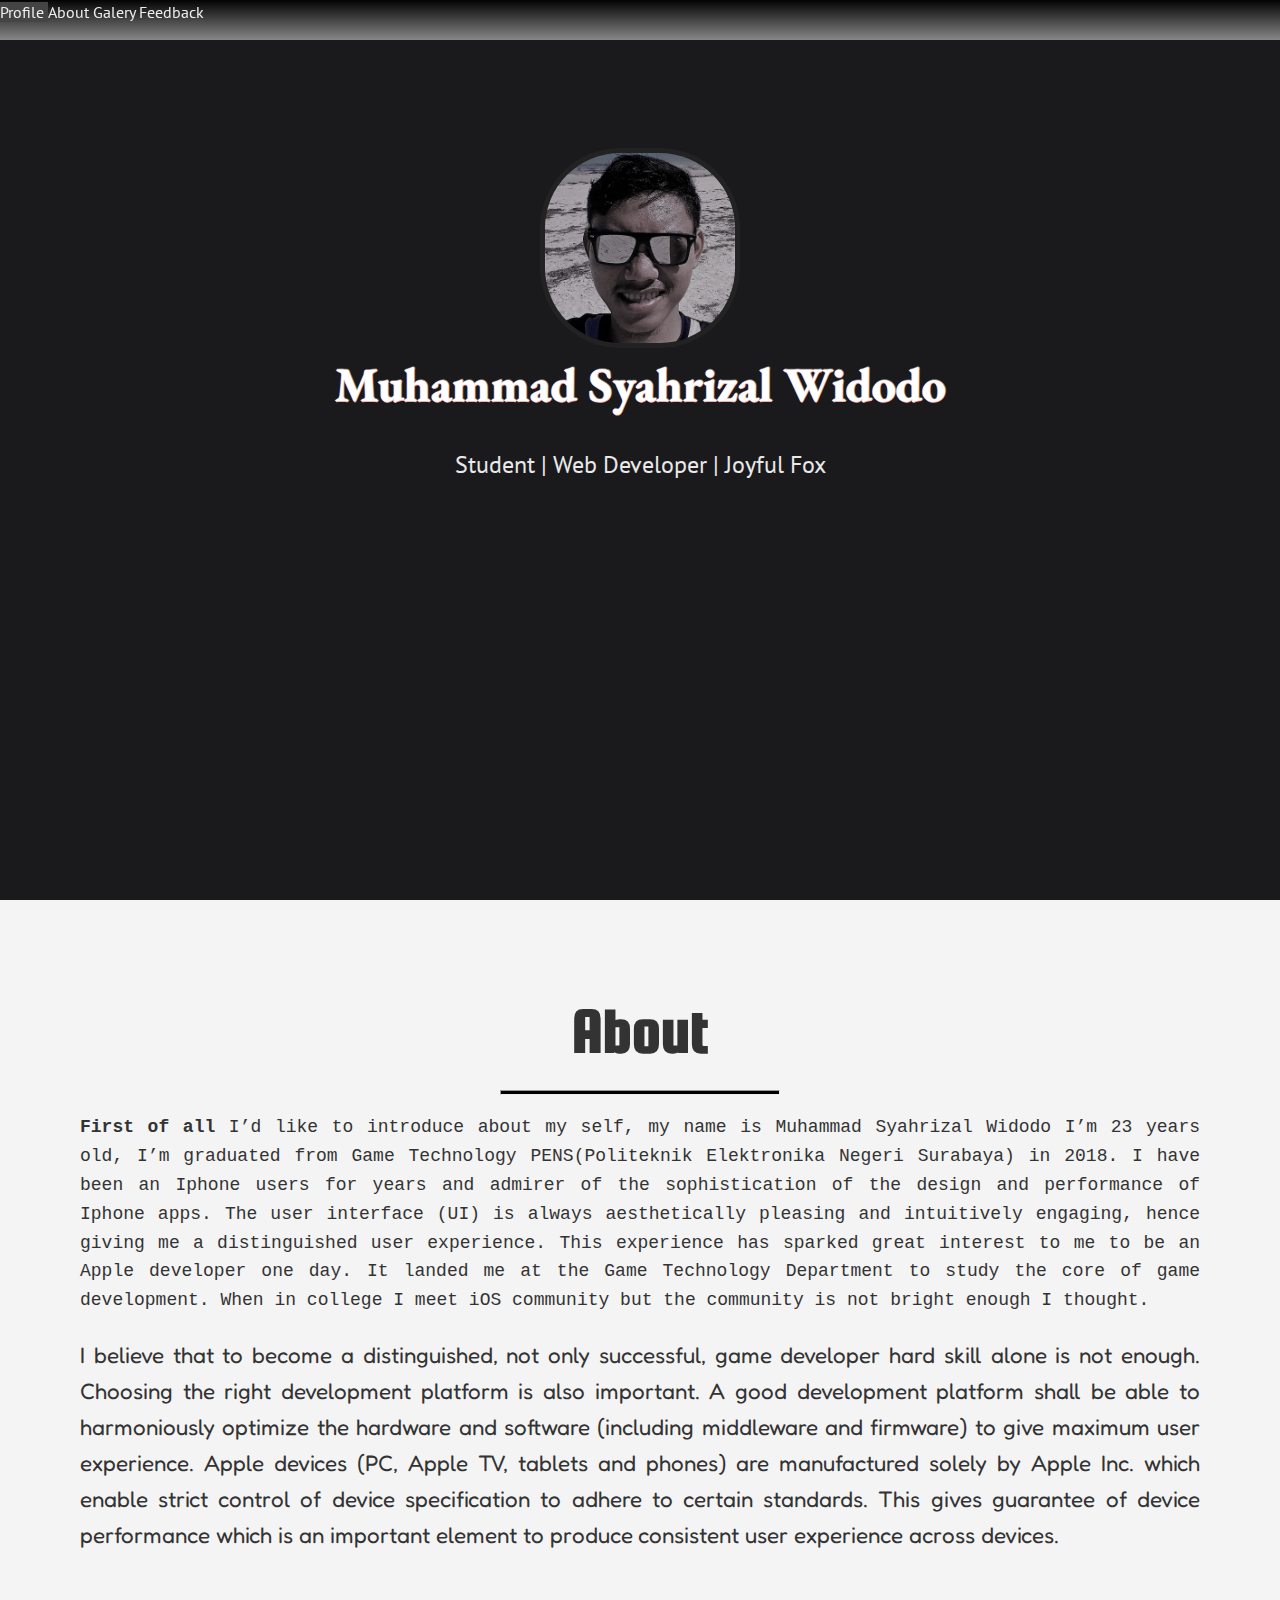
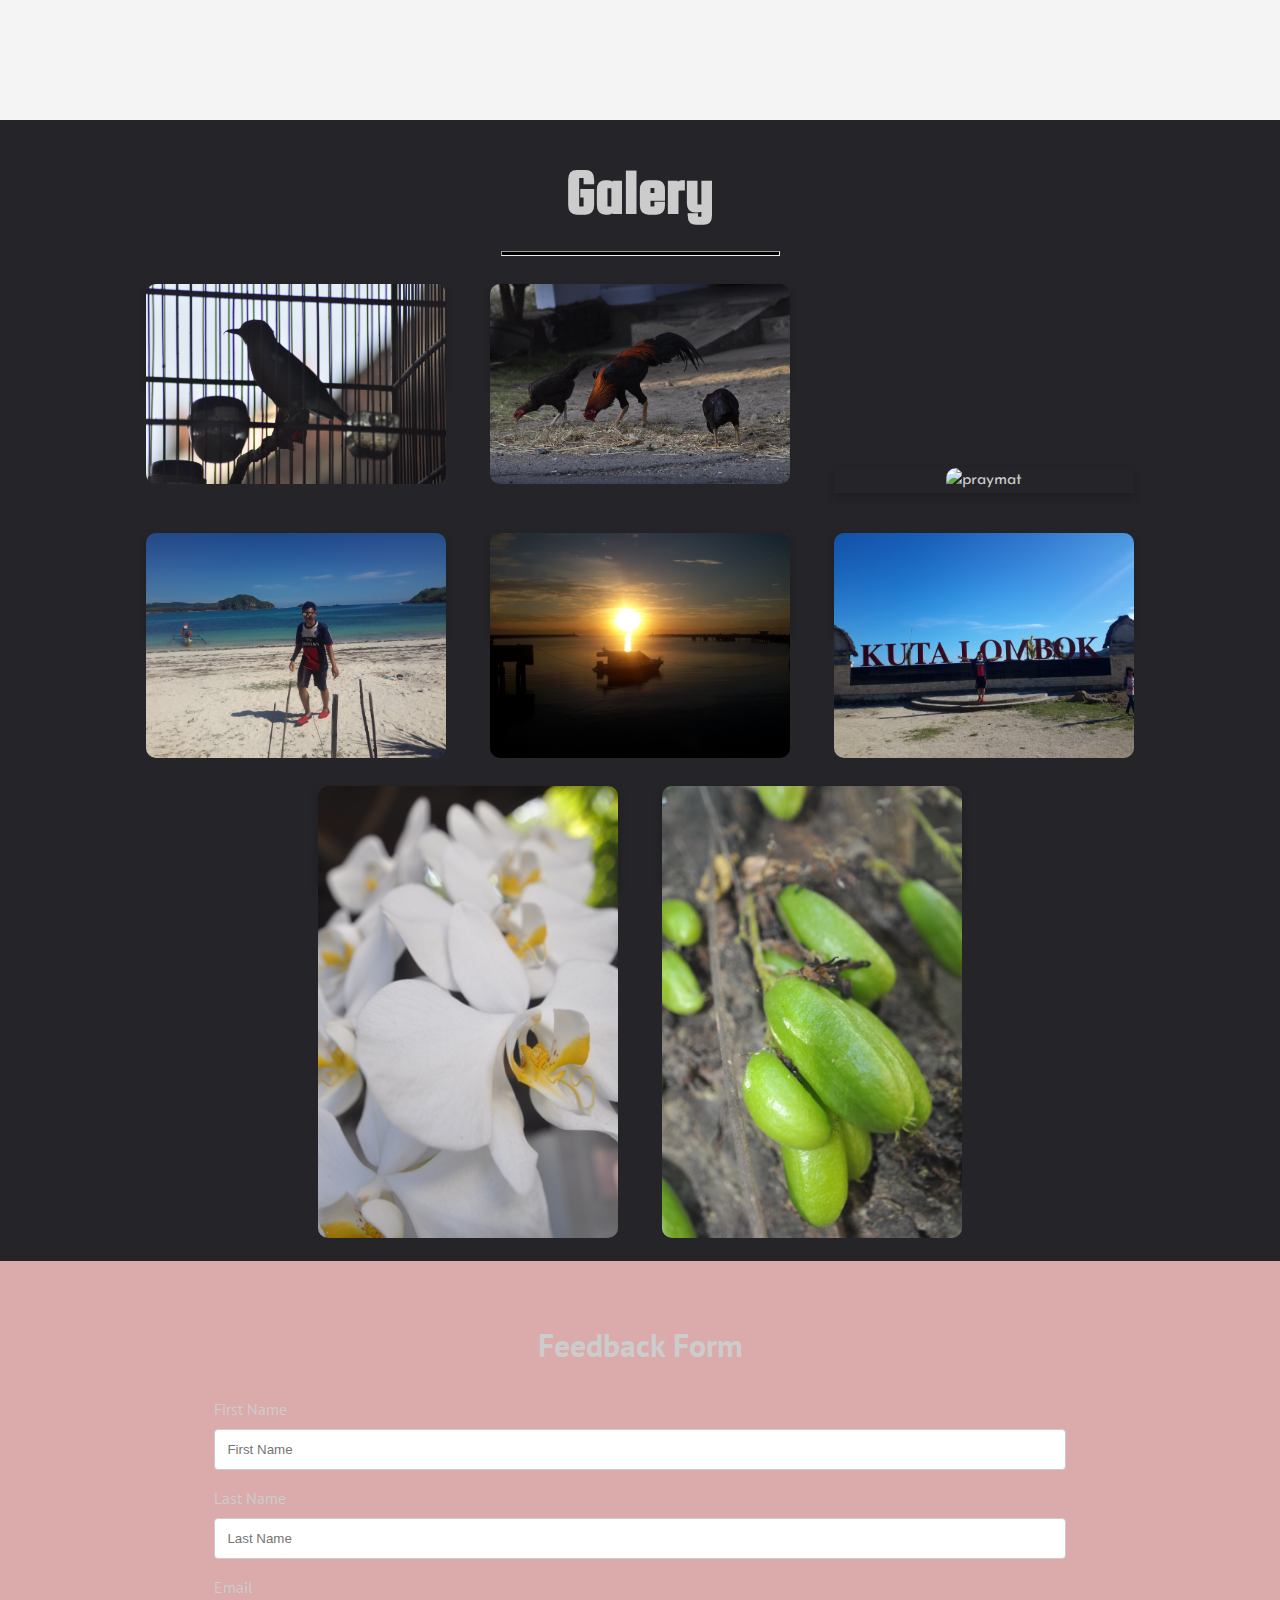
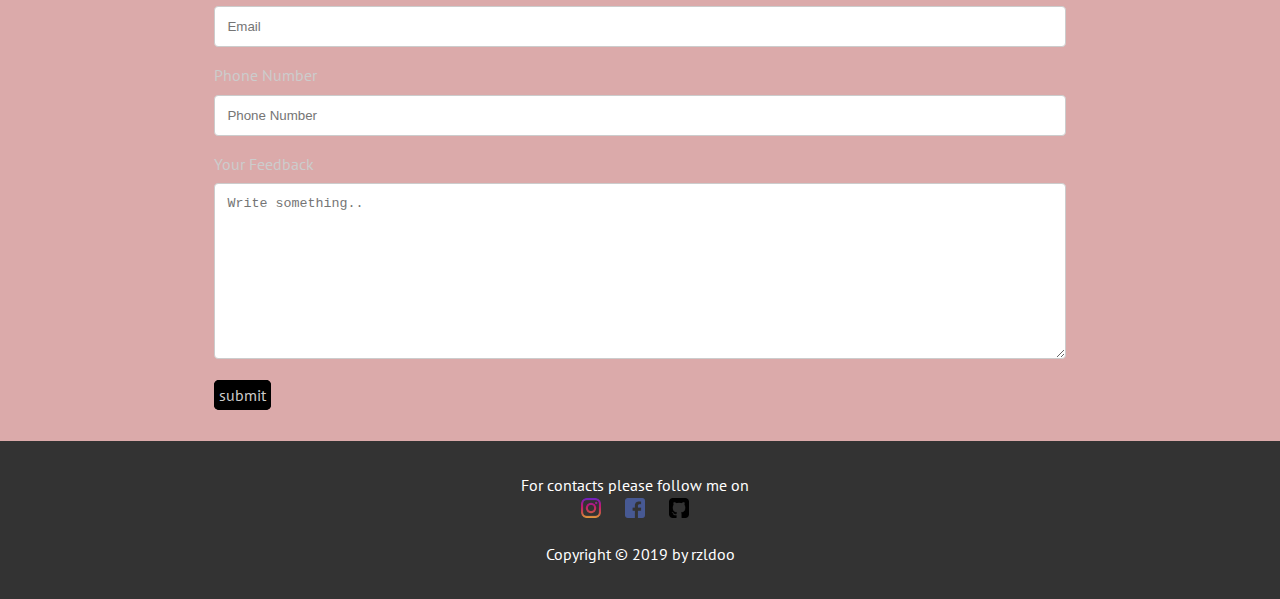
==== index.html @ 5d65c8ea "move files" ====
<!DOCTYPE html>
<html lang="en">

<head>
    <meta charset="UTF-8">
    <meta name="viewport" content="width=device-width, initial-scale=1.0">
    <meta http-equiv="X-UA-Compatible" content="ie=edge">
    <link rel="stylesheet" href="style.css" type="text/css">
    <title>profil_ku</title>
</head>

<body>
    <div id="showcase">
        <header>
            <nav class='navbar'>
                <ul class='navbar'>
                    <li class="hide-on-small">
                        <a href="#introduction">Profile</a>
                    </li>
                    <li>
                        <a href='#about'>About</a>
                    </li>
                    <li>
                        <a href='#galery'>Galery</a>
                    </li>
                    <li>
                        <a href='#feedback'>Feedback
                    </li>
                </ul>
            </nav>
        </header>
        <div class="container-head" id="introduction">
            <img src="img/profile.jpg" alt="profile" class="profile" id="profile">
            <h2 class="down title-down">Muhammad Syahrizal Widodo</h2>
            <p class="head-paragraph top">
                Student <strong class="gap">|</strong> Web Developer <strong class="gap">|</strong> Joyful Fox

            </p>
        </div>
    </div>

    <!-- About / Overview Section -->
    <section id="about" class="section section-about bg-light">
        <div class="container" style="text-align: center">
            <div class="about">
                <h3 class="title-about">About</h3>
                <hr>
            </div>
            <div class="paragraph-control">
                <p class="about-paragraph"><strong>First of all</strong> I’d like to introduce about my self, my name is Muhammad Syahrizal Widodo I’m 23 years old, I’m graduated from Game Technology PENS(Politeknik Elektronika Negeri Surabaya) in 2018. I have been an Iphone users for years and admirer of the sophistication of the design and performance of Iphone apps. The user interface (UI) is always aesthetically pleasing and intuitively engaging, hence giving me a distinguished user experience. This experience has sparked great interest to me to be an Apple developer one day. It landed me at the Game Technology Department to study the core of game development. When in college I meet iOS community but the community is not bright enough I thought.
                </p>
                <p class="lead">I believe that to become a distinguished, not only successful, game developer hard skill alone is not enough. Choosing the right development platform is also important. A good development platform shall be able to harmoniously optimize the hardware and software (including middleware and firmware) to give maximum user experience. Apple devices   (PC, Apple TV, tablets and phones) are manufactured solely by Apple Inc. which enable strict control of device specification to adhere to certain standards. This gives guarantee of device performance which is an important element to produce consistent user experience across devices.
                </p>
            </div>
            <img class="about-barber" src="img/barber-shop.png" alt="">
        </div>
    </section>

    <!-- Galery Section -->
    <section id="galery" class="section">
        <div class="container-gallery">
            <div>
                <h3 class="galery-title">Galery</h3>
                <hr>
            </div>
            
            <div>
                <div class="galery">
                    <img class="my-galery" src="img/_DSC5089.JPG" alt="bird">
                </div>
                <div class="galery">
                    <img class="my-galery" src="img/_DSC5095.JPG" alt="chicken">
                </div>
                <div class="galery">
                    <img class="my-galery" src="img/DSC_0421.JPG" alt="praymat">
                </div>
                <div class="galery">
                    <img class="my-galery" src="img/20150215_150311_9.jpg" alt="walk">
                </div>
                <div class="galery">
                    <img class="my-galery" src="img/20150208_062809.jpg" alt="labuhanhaji">
                </div>
                <div class="galery">
                    <img class="my-galery" src="img/20150215_162929.jpg" alt="kutalombok">
                </div>
                <div class="galery">
                    <img class="my-galery" src="img/_DSC4888.JPG" alt="labuhanhaji">
                </div>
                <div class="galery">
                    <img class="my-galery" src="img/_DSC4893.JPG" alt="kutalombok">
                </div>
              
            </div>
        </div>
    </section>


    
    <!--feedback-->
    <section id="feedback">
        <form action="submit_page.html">
            <div class="container-contact" style="background-color:rgb(219, 170, 170);">
                <h2 style="text-align: center; font-size: 2rem">Feedback Form</h2>
                <div class="row-contact">
                    <label for="firstName">First Name</label>
                    <input type="text" name="firstName" id="name" placeholder="First Name">
                    <label for="lastName">Last Name</label>
                    <input type="text" name="lastName" id="name" placeholder="Last Name">
                    <label for="address">Email</label>
                    <input type="text" name="email" id="email" placeholder="Email">
                    <label for="phoneNumber">Phone Number</label>
                    <input type="text" name="phoneNumber" id="phoneNumber" placeholder="Phone Number">
                    <label for="subject">Your Feedback</label>
                    <textarea name="subject" id="subject" cols="30" rows="10" placeholder="Write something.."></textarea>
                    <!-- <inputclass="btn" type="submit" name="submit" id="submit" value="Submit"> -->
                    <a target="_blank" class="btn" href="mailto:rizal.dodo@rocketmail.com">submit</a>
                </div>
            </div>
        </form>
    </section>

    <footer>
        <div class="footer-bottom text-center">
            <p>
                For contacts please follow me on 
                <a target="_blank" class="socmed" href="https://www.instagram.com/rzldoo/">
                    <br>
                    <img height="20px" width="20px" src="img/instagram.png" alt="instagram icon"> 
                </a>    
                <a target="_blank" class="socmed" href="https://www.facebook.com/msyahrizal.widodo">
                    <img height="20px" width="20px" src="img/facebook.png" alt="facebook icon"> 
                        
                </a>    
                <a target="_blank" class="socmed" href="https://github.com/rizaldodo">
                    <img height="20px" width="20px" src="img/github-sign.png" alt="github-sign icon">
                </a>

            </p>
            <p>Copyright &copy; 2019 by rzldoo</p> 
        </div>
    </footer>

</body>

</html>
---- style.css ----
@import url('https://fonts.googleapis.com/css?family=PT+Sans');
@import url('https://fonts.googleapis.com/css?family=Bevan|Fredoka+One|Josefin+Sans|Pacifico|Rubik+Mono+One&display=swap');
@import url('https://fonts.googleapis.com/css?family=Squada+One&display=swap');
@import url('https://fonts.googleapis.com/css?family=Abril+Fatface&display=swap');
@import url('https://fonts.googleapis.com/css?family=Noto+Sans+TC&display=swap');
@import url('https://fonts.googleapis.com/css?family=EB+Garamond&display=swap');

/* CSS Variables */

:root {
    --secondary-color: #103063;
    --secondary-color-hover: #143f85;
    --light-color: #f4f4f4;
}
#showcase {
    margin: 0;
    padding: 0;
    background: linear-gradient(rgba(0, 0, 0, 0.3), rgba(0, 0, 0, 0.3)), url('img/coral.png') no-repeat center/cover;
    width: 100%;
    height: 100vh;
    position: relative;
    overflow-y: hidden;
    

}
.profile {
    margin: 100px 0 -20px 0;
    border-radius: 5rem;
    max-width: 200px;
    max-height: 200px;
    border: 5px solid rgba(36, 36, 36, 0.801);
    
    
}

hr {
    display: block;
    background-color: #000000;
    height: 5px;
    width: 25%;
    clear: both;
}
.team {
    margin: 10px;
    display: inline-block;
    padding: 0;
}
.container-team {
    text-align: center;
    max-width: 100%;
    margin: 0 auto;
    padding: 0 3rem;
}


/* Colors */

.text-secondary {
    color: var(--secondary-color);
}

.text-light {
    color: var(--light-color);
}

.bg-light {
    background: var(--light-color);
    color: #333;
    height: 820px
}

.bb-light {
    background: rgba(191, 191, 191, 1);
    color: black;
}

.btn {
    margin: 0 auto;
    border-radius: 5px;
}


/* On mouse-over, add a deeper shadow */

body {
    font-family: 'PT Sans', sans-serif;
    background-color: #252529;
    margin: 0;
    color: #fff;
    line-height: 1.6;
}

* {
    box-sizing: border-box;
}

img {
    max-width: 100%;
    height: auto;
}

.img-rounded {
    border-radius: 50%;
    /* margin: 50px;
    padding: 50px */
}

a {
    text-decoration: none;
    color: #ccc;
}


/* Reservation Form */

input[type=text],
select,
textarea {
    width: 100%;
    padding: 12px;
    border: 1px solid #ccc;
    border-radius: 4px;
    box-sizing: border-box;
    margin-top: 6px;
    margin-bottom: 16px;
    resize: vertical;
    text-align: left;
}

input[type=submit] {
    background-color: #4caf50;
    color: white;
    padding: 12px 20px;
    border: none;
    border-radius: 4px;
    cursor: pointer;
    text-align: center;
    width: 5rem;
}

input[type=submit]:hover {
    background-color: #45a049;
}

.container-contact {
    padding: 2rem;
    width: 100%;
    margin: 0 auto;
}

.row-contact {
    width: 70%;
    margin: 0 auto;
}


/* Section */

.section {
    padding: 1rem 0;
    min-height: 600px;
}

.section-head {
    font-size: 2.5rem;
    margin: 0;
    font-family: 'Pacifico', cursive;
    text-align: center;
}

.section h3 {
    font-size: 4rem;
    font-family: 'Squada One', cursive;
}


/* Book with Us Section */

.bb-book {
    background: white;
    color: black;
}

.title-book {
    text-align: center;
    font-family: 'Fredoka One', cursive;
}

.section-book {
    font-size: 2.5rem;
    margin: 0;
    font-family: Impact, Haettenschweiler, 'Arial Narrow Bold', sans-serif;
    /* font-family: 'Courier New', Courier, monospace; */
    margin: 0 auto;
    text-align: center;
    color: black;
}

.p-book {
    font-family: 'Courier New', Courier, monospace;
    /* font-size: 25px;
    text-align: justify; */
    font-size: 1.5rem;
    text-align: center;
    /* font-family: 'Fredoka One', cursive; */
}


/* Barber Section */

.container-barber {
    justify-content: center;
    margin: 5rem;
}

.barbers {
    display: grid;
    grid-gap: 20px;
    grid-template-columns: repeat(2, 1fr);
    text-align: left;
}

.title-barber {
    text-align: center;
    font-family: 'Pacifico', cursive;
}

.p-barber {
    font-family: 'Courier New', Courier, monospace;
    /* font-size: 25px;
    text-align: justify; */
    font-size: 1.47rem;
    text-align: justify;
    font-weight: 300;
    /* font-family: 'Fredoka One', cursive; */
}

.container-paragraph-barber {
    margin: 0 auto;
}

.section-barber {
    font-size: 2.5rem;
    margin: 0;
    font-family: 'Pacifico', cursive;
    margin: 0 auto;
    text-align: center;
    color: black;
}

.text-center {
    text-align: center;
}

.barber-gallery {
    width: 200px;
    height: 200px;
    display: inline-block;
    padding: 0;
    margin: 5rem;
}

.title {
    margin: 0;
}

.down {
    color: white;
    text-shadow: -1px 0 rgb(255, 219, 219), 0 1px #ffa8a8, 1px 0 grey, 0 -1px grey;
    font-family: 'Noto Sans TC', sans-serif;
}

.title-down {
    margin: 10px;
    font-family: 'EB Garamond', serif;
}


.top-desc {
    text-transform: uppercase;
    font-size: 2rem;
    line-height: normal;
}



/* Services Gallery Class*/
.galery-title {
    margin: 5px 0 0 0 ;
}
.galery {
    /* border: 1px solid #466995; */
    margin: 20px;
    display: inline-block;
    width: 300px;
    max-height: 100px;
    box-shadow: 0 4px 8px 0 rgba(0, 0, 0, 0.2);
    transition: 0.3s;
    font-family: 'Josefin Sans', sans-serif;   
}
.my-galery {
    border-radius: 10px;
    border: 3px salmon;
}



/* Navbar Section */


#showcase .container {
    margin-top: 25vh;
}

#showcase h1 {
    font-size: 5.5rem;
    margin-bottom: 0;
    font-family: 'Pacifico', cursive;
}

#showcase h2 {
    font-size: 3rem;
}

.container-gallery {
    max-width: 1180px;
    text-align: center;
    margin: 0 auto;
    padding: 0 2rem;
}

.container-head {
    max-width: 1180px;
    text-align: center;
    margin: 0 auto;
    padding: 3rem 3rem;
    
}

.head-paragraph {
    font-size: 1.5rem;
    font-weight: 300;
    color: #e9e9e9
}


/* p Class on About Section */

.title-about {
    margin: 0 auto;
}

.lead {
    font-size: 1.4rem;
    text-align: justify;
    font-family: 'Fredoka One', cursive;
    margin-bottom: 1px;
}

.about-paragraph {
    font-family: 'Courier New', Courier, monospace;
    font-size: 18px;
    text-align: justify;
}
.paragraph-control {
    margin-bottom: 5px;
}
.about-barber {
    margin: 0 auto;
}

.section-about {
    margin: 0;
    padding: 5rem;
    max-height: auto;
}


tr:hover {
    opacity: 0.5;
    background-color: #b3b3b3;
}


/* Navigation */

nav {
    height: 40px;
    width: 100%;
    background: linear-gradient(rgba(0, 0, 0, 0.863), rgba(158, 157, 157, 0.836)), url('img/coral.png') no-repeat center/cover;
    color: #eee;
    position: fixed;
}

nav ul {
    padding: 0;
    margin: 0;
}

nav li {
    display: inline;
    /* float: left; */
}

nav a {
    display: inline ;
    width: 100px;
    text-align: center;
    text-decoration: none;
    padding: 10px 0;
    color: #eee;
    text-decoration: none;
}

nav li:hover {
    background-color: #444;
}

nav a#openup {
    display: none;
}


/* Responsive Page */

@media screen and (max-width: 580px) {
    .hide-on-small {
        display: none;
    }
    #showcase {
        height: 50vh;
    }
    #showcase .container {
        margin-top: 15vh;
    }
    #showcase h1 {
        font-size: 3rem;
    }
    #showcase h2 {
        font-size: 1.5rem;
    }
    nav {
        height: auto;
        border-bottom: 0;
    }
    nav ul {
        display: none;
        height: auto;
    }
    nav li {
        width: 100%;
        float: left;
        position: relative;
    }
    nav a {
        text-align: left;
        width: 100%;
        text-indent: 25px;
        background: #333;
        border-bottom: 1px solid #555;
    }
    nav a:hover {
        background: #444;
    }
    nav a#openup:after {
        content: '|||';
        transform: rotate(-90deg);
        -ms-transform: rotate(-90deg);
        /* IE 9 */
        -webkit-transform: rotate(-90deg);
        /* Safari and Chrome */
        width: 30px;
        height: 30px;
        display: inline-block;
        position: absolute;
        right: 5px;
        top: 20px;
    }
    nav a#openup {
        display: block;
        background-color: #333;
        width: 100%;
        position: relative;
    }
}

.navbar:before,
.navbar:after {
    content: '';
    display: table;
}

.navbar:after {
    clear: both;
}

.navbar {
    zoom: 1;

}

@media screen and (max-width: 780px) {
    .barbers {
        grid-template-columns: 1fr;
    }
    footer .footer-cols {
        display: none;
    }
}

@media screen and (max-height: 580px) {
    #showcase p.lead {
        display: none;
    }
}


/* Footer */

footer .footer-cols {
    display: grid;
    grid-gap: 20px;
    grid-template-columns: repeat(4, 1fr);
    padding: 2rem;
    text-align: left;
    font-size: 14px;
}

footer .footer-cols ul {
    list-style: none;
}

footer .footer-cols ul li:first-child {
    font-size: 1.2rem;
    padding-bottom: 0.5rem;
    border-bottom: #444 solid 1px;
    margin-bottom: 1rem;
}

footer .footer-bottom {
    background: #333;
    padding: 1rem;
}
.avatar {
    margin: 0px 20px;
    display: inline-block;
    width: 300px;
    max-height: 300px;
    transition: 0.3s;
    font-family: 'Josefin Sans', sans-serif;
    border-radius: 10rem;
    font-size: 3rem;
    background-color: #000000
    
    
}
.thankyou {
    text-align: center;
    font-size: 10rem;
    margin-bottom: 0 auto;
    text-shadow: -1px 0 black, 0 1px black, 1px 0 grey, 0 -1px grey;
}
.submit h3 {
    background: linear-gradient(rgba(185, 185, 185, 0.5), rgba(0, 0, 0, 0.5)), url('img/thank.jpg') no-repeat; 
    font-family: 'Squada One', cursive;
}
/* .end {
    background: linear-gradient(rgba(185, 185, 185, 0.5), rgba(0, 0, 0, 0.5)), url('img/end.jpg') no-repeat 
} */
.btn {
    background: #000000;
    border: 5px solid black;
}
.socmed {
    margin: auto 10px;
}
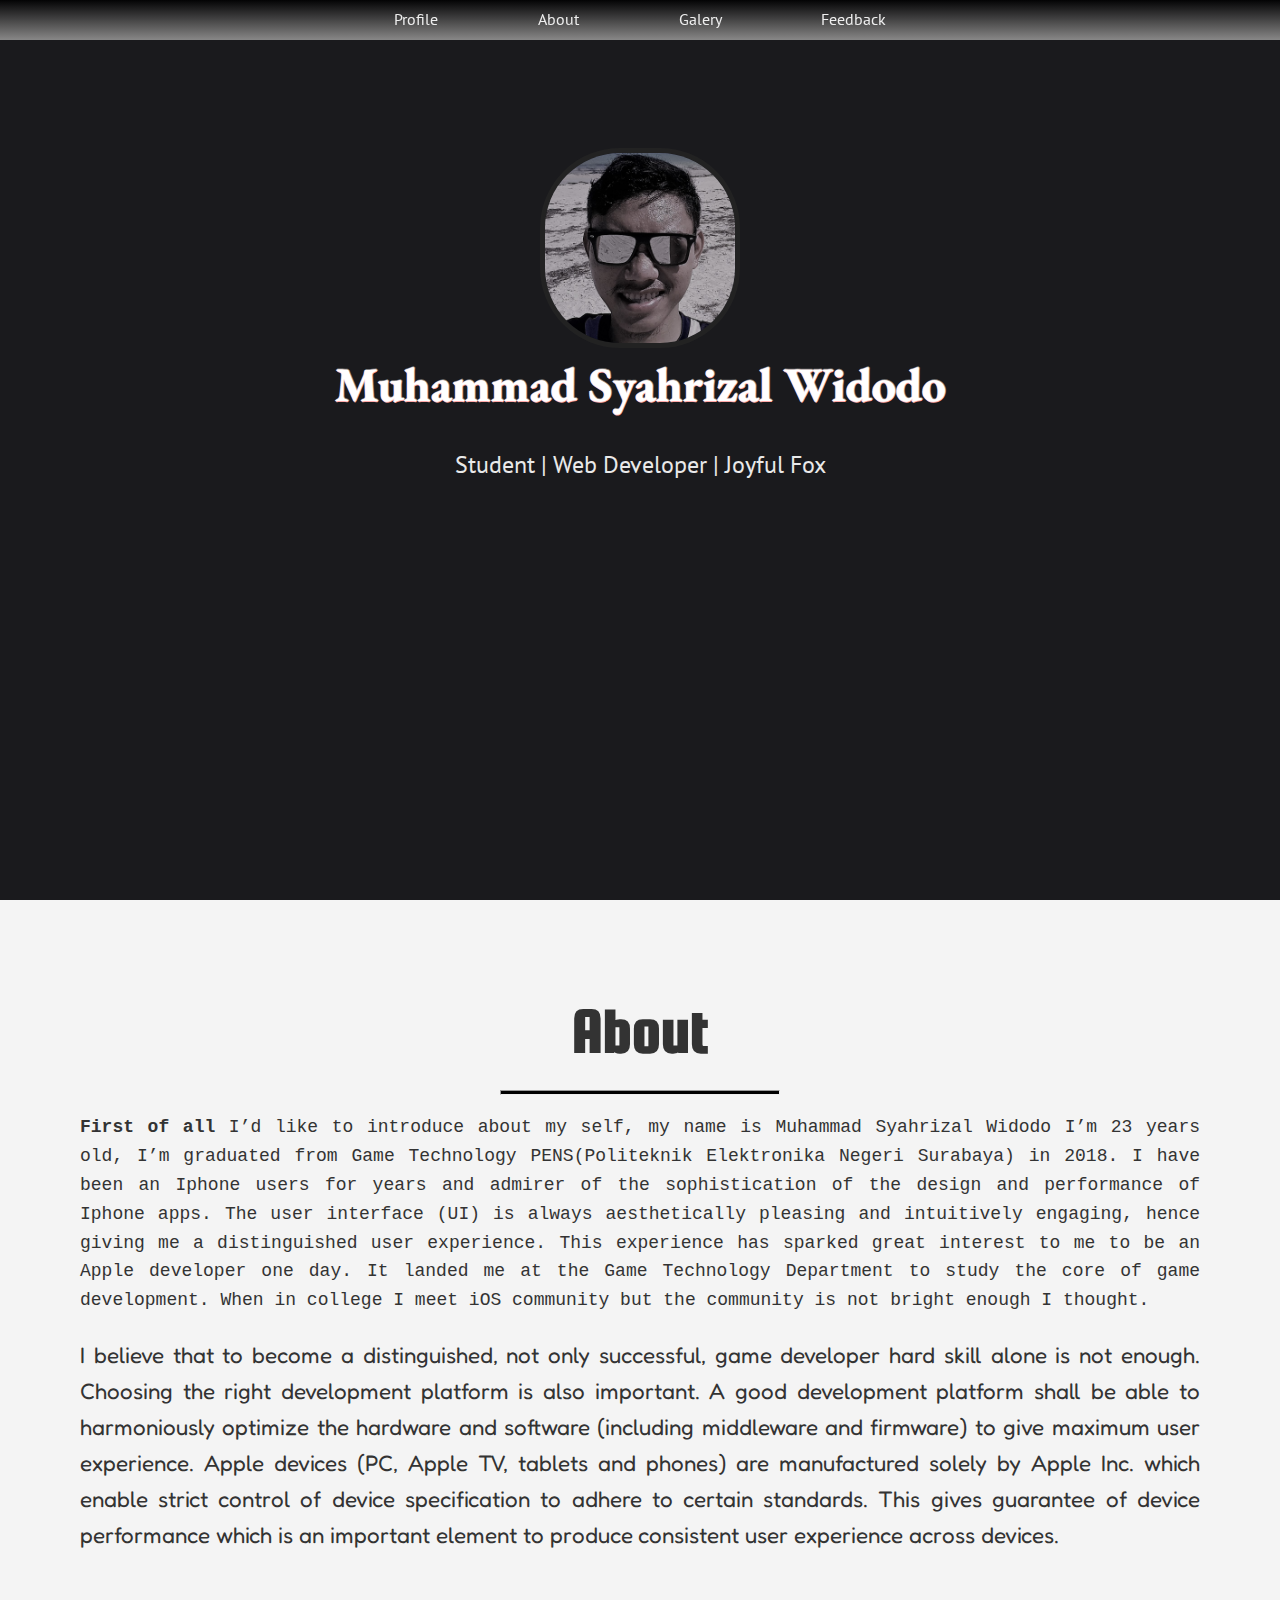
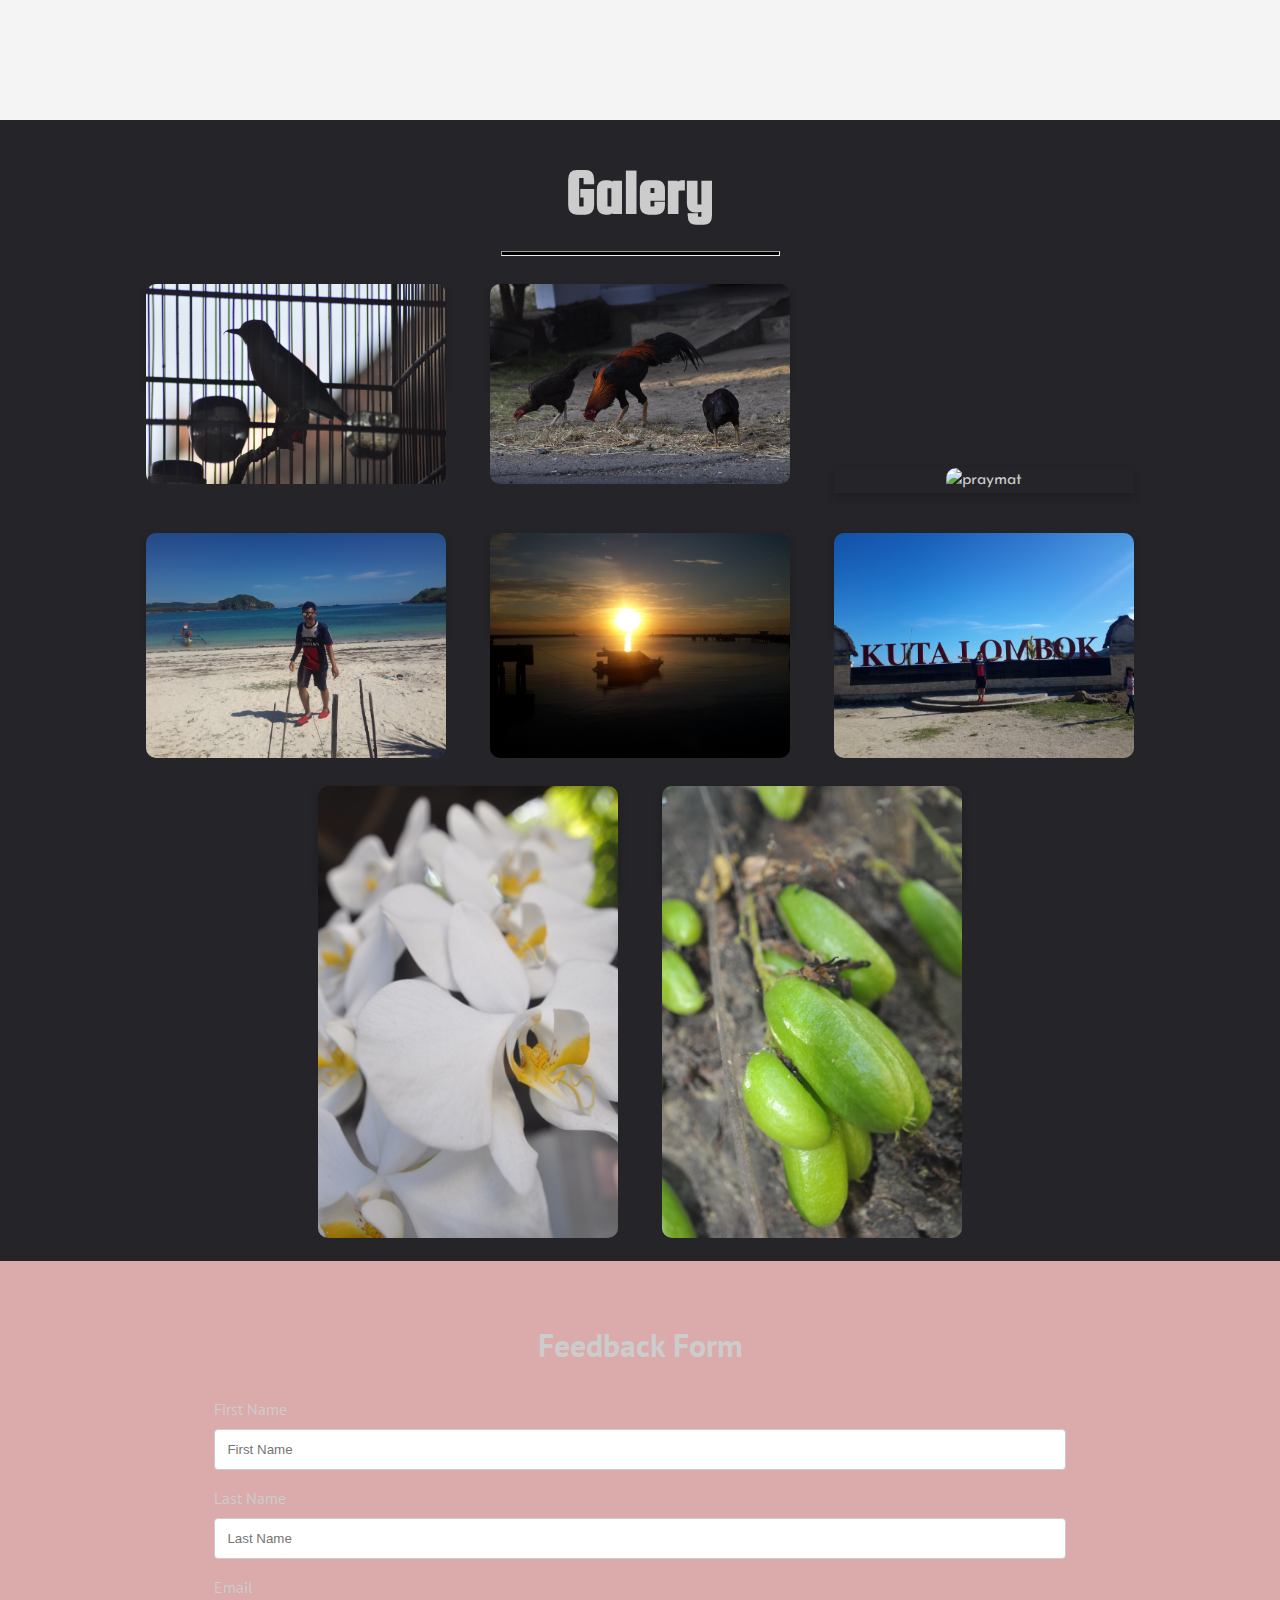
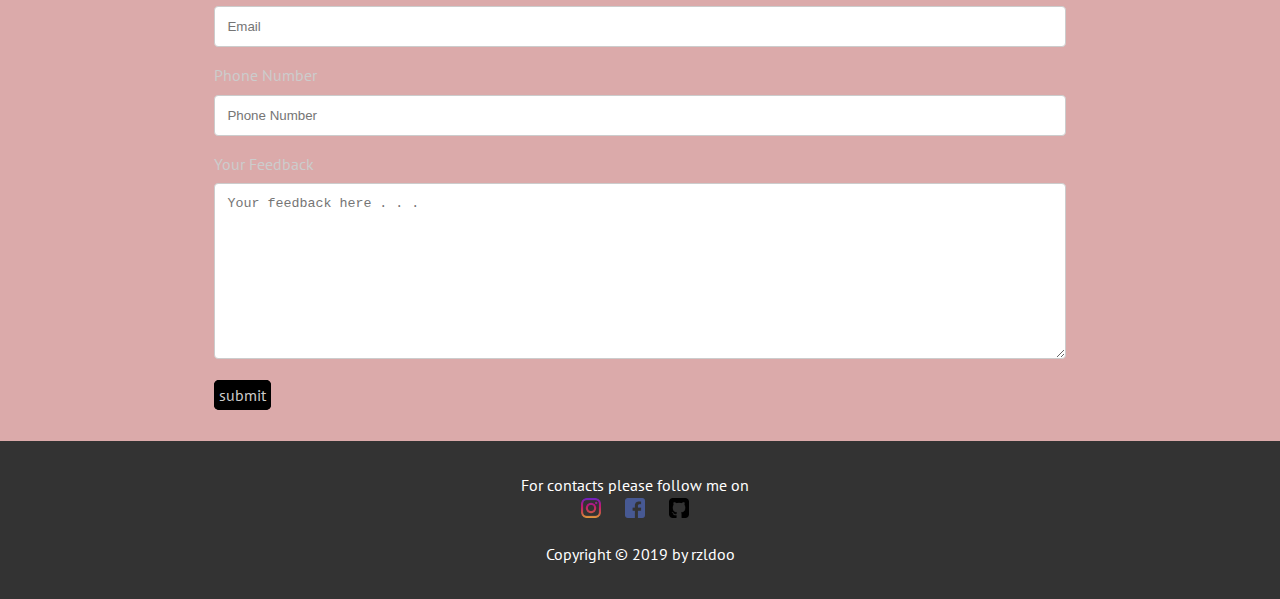
==== commit 363da832: "Fix the navbar" ====
--- a/index.html
+++ b/index.html
@@ -111,7 +111,7 @@
                     <label for="phoneNumber">Phone Number</label>
                     <input type="text" name="phoneNumber" id="phoneNumber" placeholder="Phone Number">
                     <label for="subject">Your Feedback</label>
-                    <textarea name="subject" id="subject" cols="30" rows="10" placeholder="Write something.."></textarea>
+                    <textarea name="subject" id="subject" cols="30" rows="10" placeholder="Your feedback here . . ."></textarea>
                     <!-- <inputclass="btn" type="submit" name="submit" id="submit" value="Submit"> -->
                     <a target="_blank" class="btn" href="mailto:rizal.dodo@rocketmail.com">submit</a>
                 </div>
--- a/style.css
+++ b/style.css
@@ -394,11 +394,14 @@
 
 nav ul {
     padding: 0;
-    margin: 0;
+    margin-top: 4px;
+    text-align: center;
+    padding-top: 3px;
 }
 
 nav li {
     display: inline;
+    margin: 3rem;
     /* float: left; */
 }
 
@@ -414,6 +417,8 @@
 
 nav li:hover {
     background-color: #444;
+    border-radius: 5px;
+    border: 3px rgba(193, 255, 191, 0.384); 
 }
 
 nav a#openup {
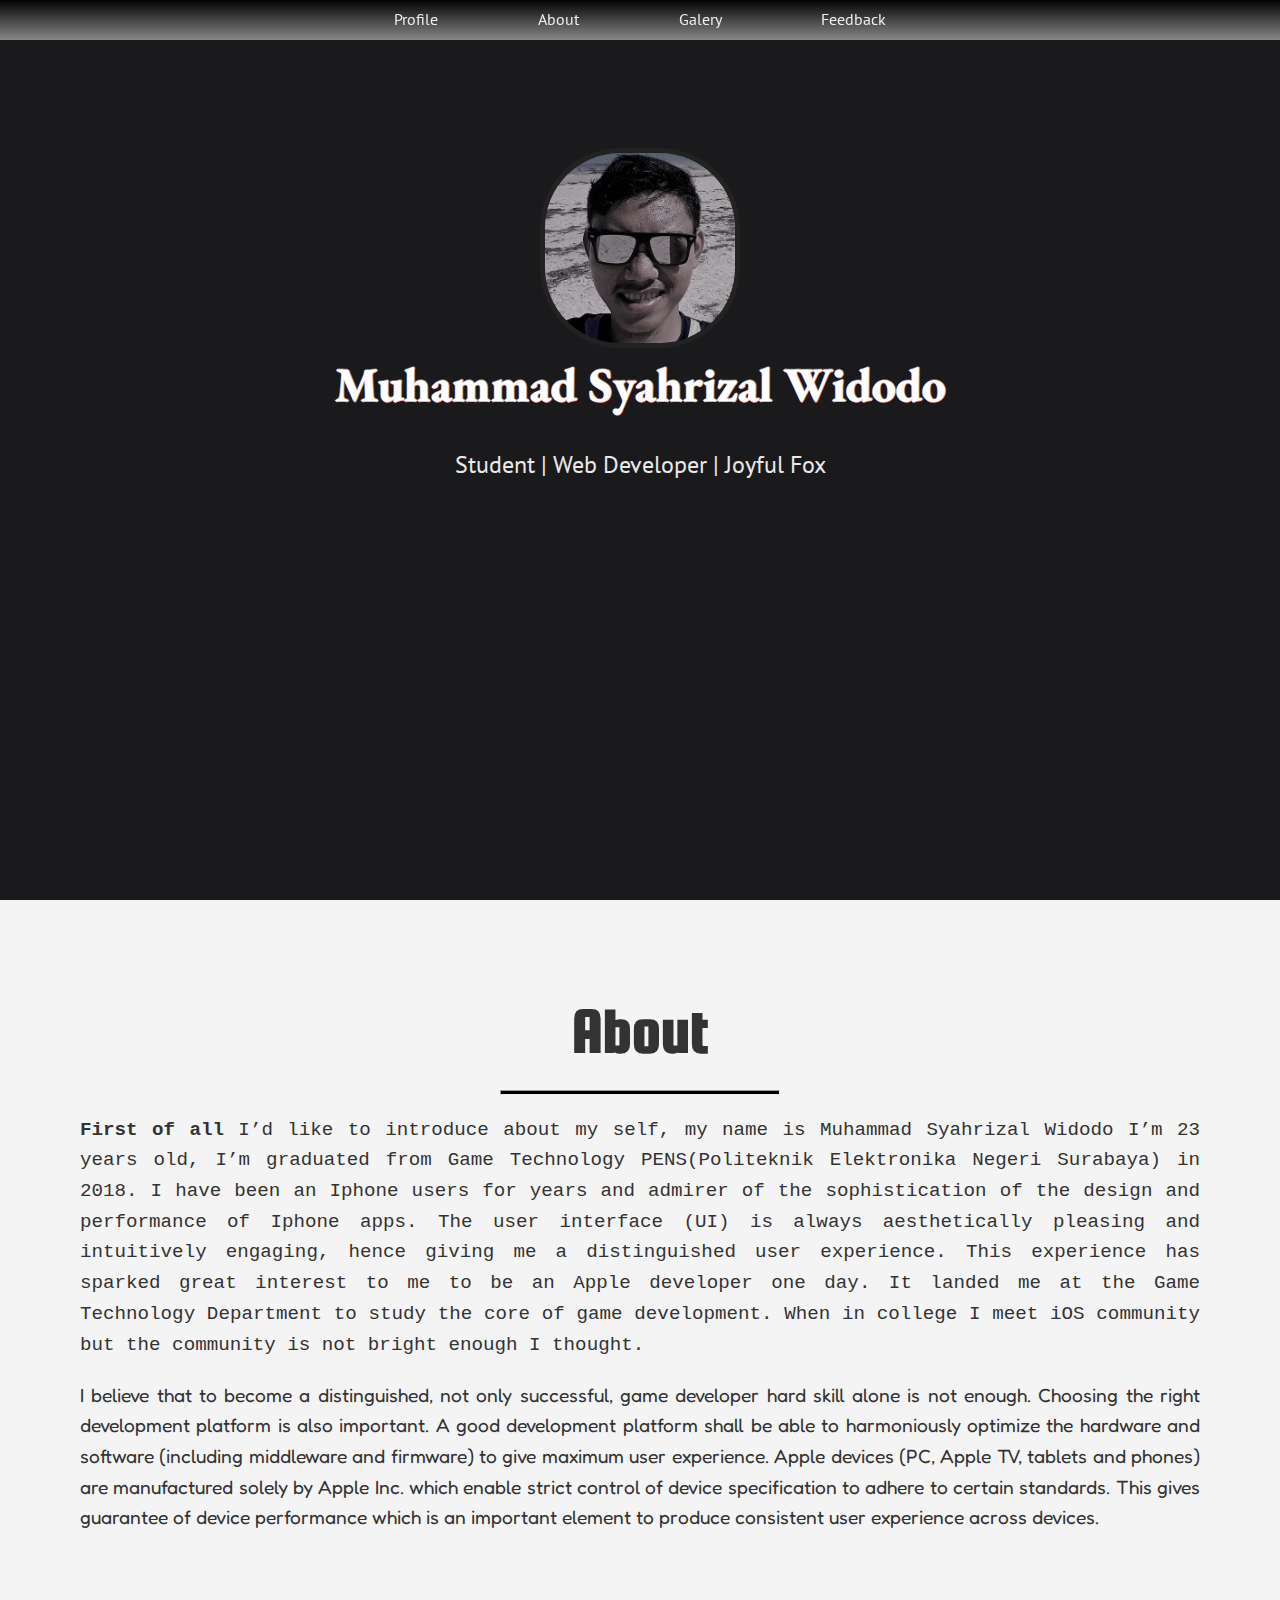
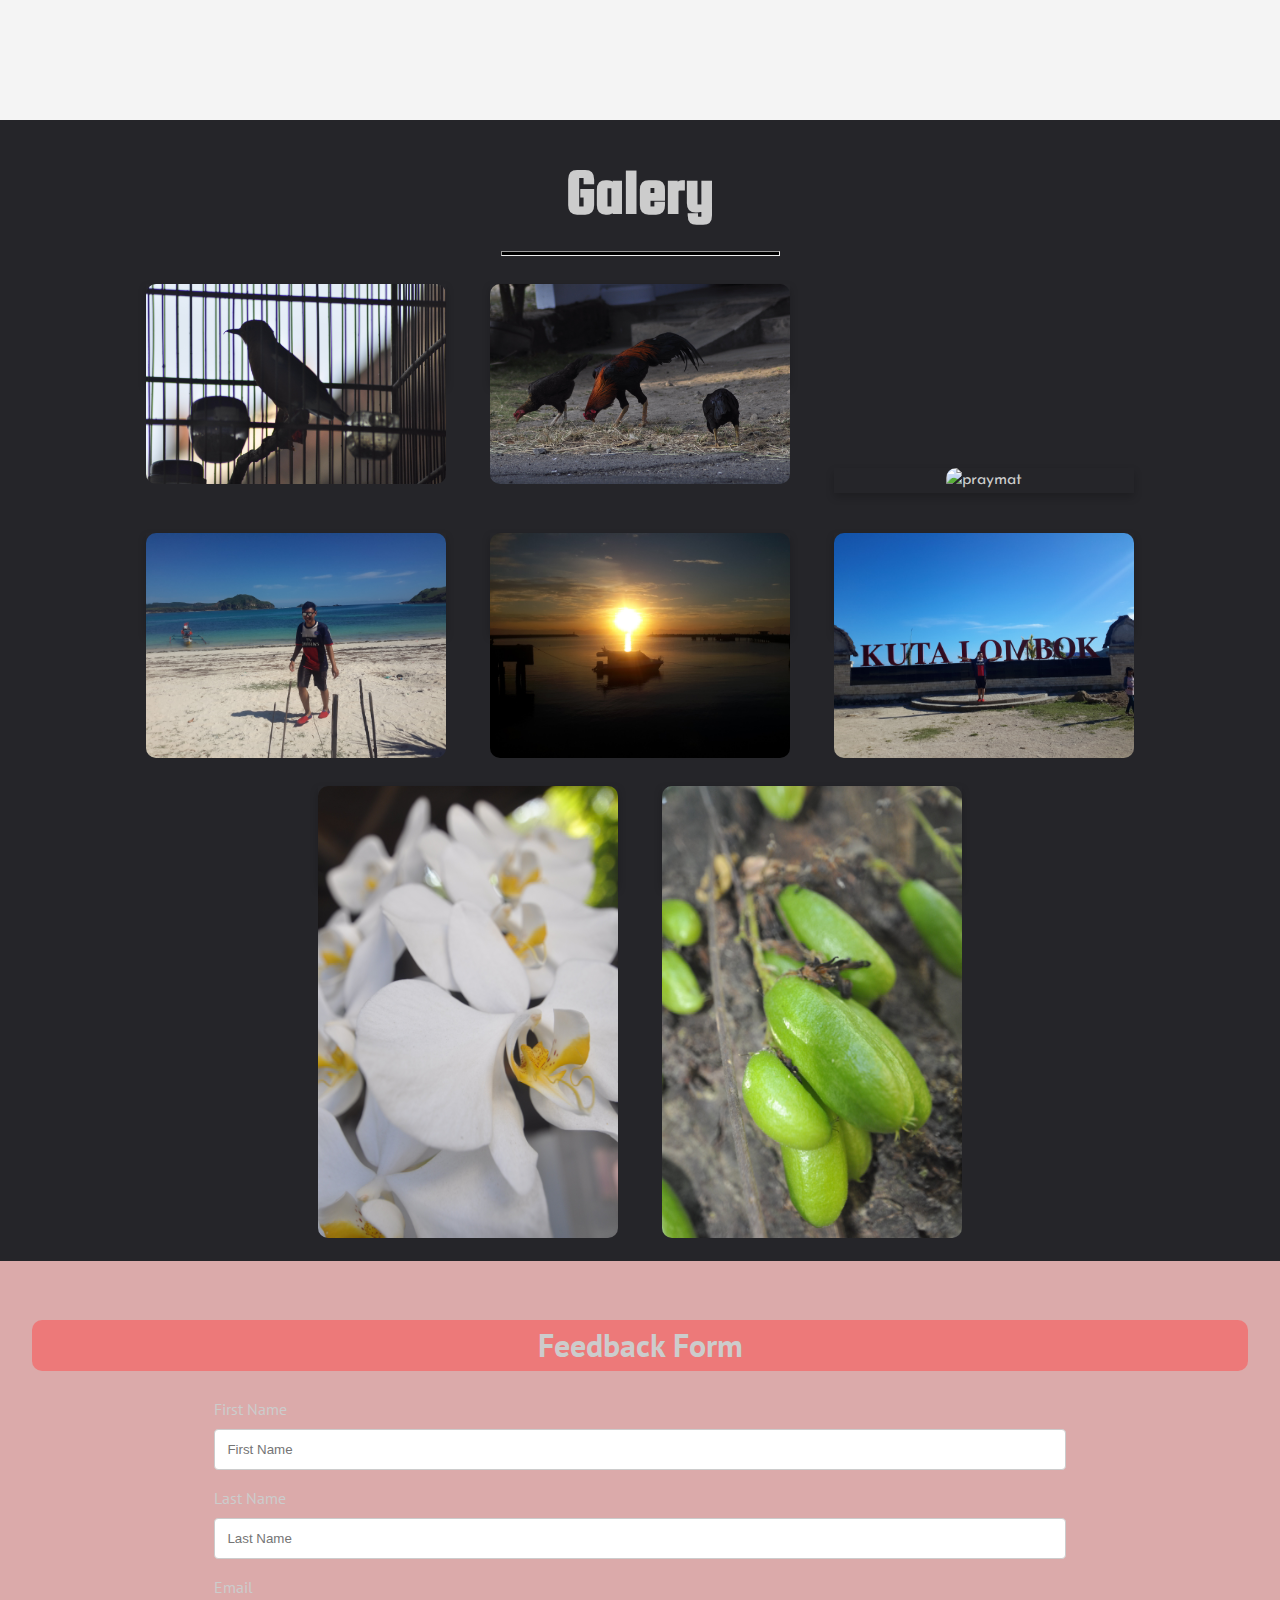
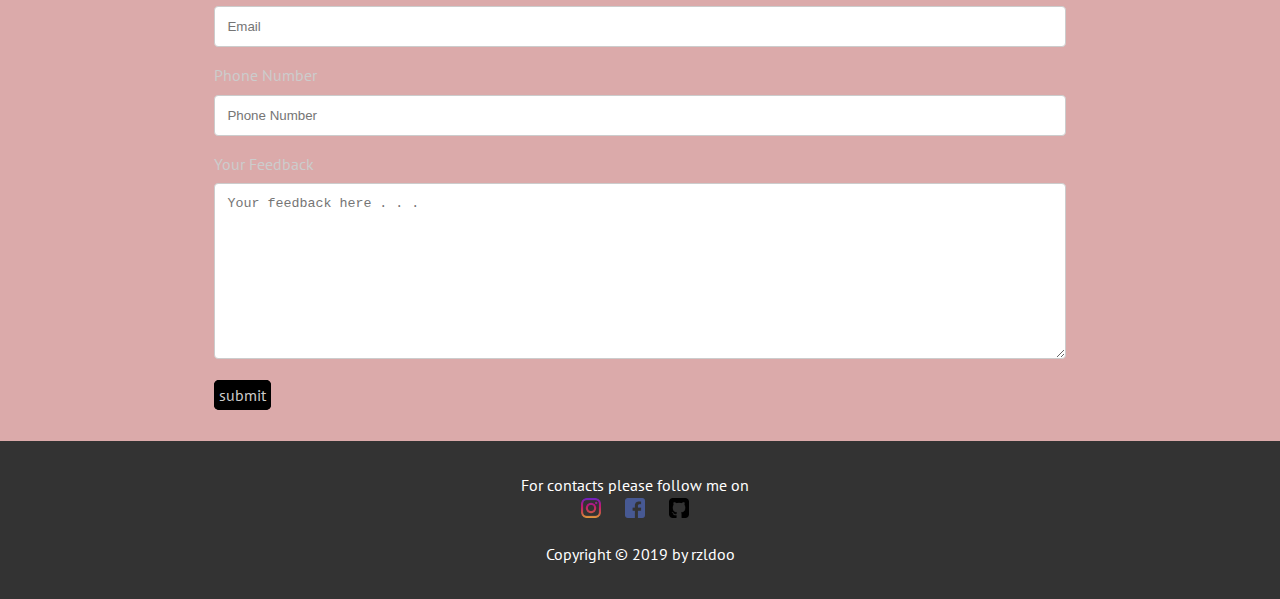
==== commit 190ae8f5: "Fix paragraph" ====
--- a/index.html
+++ b/index.html
@@ -100,7 +100,7 @@
     <section id="feedback">
         <form action="submit_page.html">
             <div class="container-contact" style="background-color:rgb(219, 170, 170);">
-                <h2 style="text-align: center; font-size: 2rem">Feedback Form</h2>
+                    <h2 class="feedback">Feedback Form</h2>
                 <div class="row-contact">
                     <label for="firstName">First Name</label>
                     <input type="text" name="firstName" id="name" placeholder="First Name">
--- a/style.css
+++ b/style.css
@@ -351,7 +351,7 @@
 }
 
 .lead {
-    font-size: 1.4rem;
+    font-size: 1.5vw;
     text-align: justify;
     font-family: 'Fredoka One', cursive;
     margin-bottom: 1px;
@@ -359,11 +359,12 @@
 
 .about-paragraph {
     font-family: 'Courier New', Courier, monospace;
-    font-size: 18px;
+    font-size: 1.5vw;
     text-align: justify;
 }
 .paragraph-control {
     margin-bottom: 5px;
+    
 }
 .about-barber {
     margin: 0 auto;
@@ -402,7 +403,7 @@
 nav li {
     display: inline;
     margin: 3rem;
-    /* float: left; */
+   
 }
 
 nav a {
@@ -418,11 +419,19 @@
 nav li:hover {
     background-color: #444;
     border-radius: 5px;
-    border: 3px rgba(193, 255, 191, 0.384); 
+     
 }
 
 nav a#openup {
     display: none;
+}
+
+.feedback{
+    text-align: center; 
+    font-size: 2rem;
+    background: 3px #f56464b2;
+    border-radius: 10px;
+    
 }
 
 
